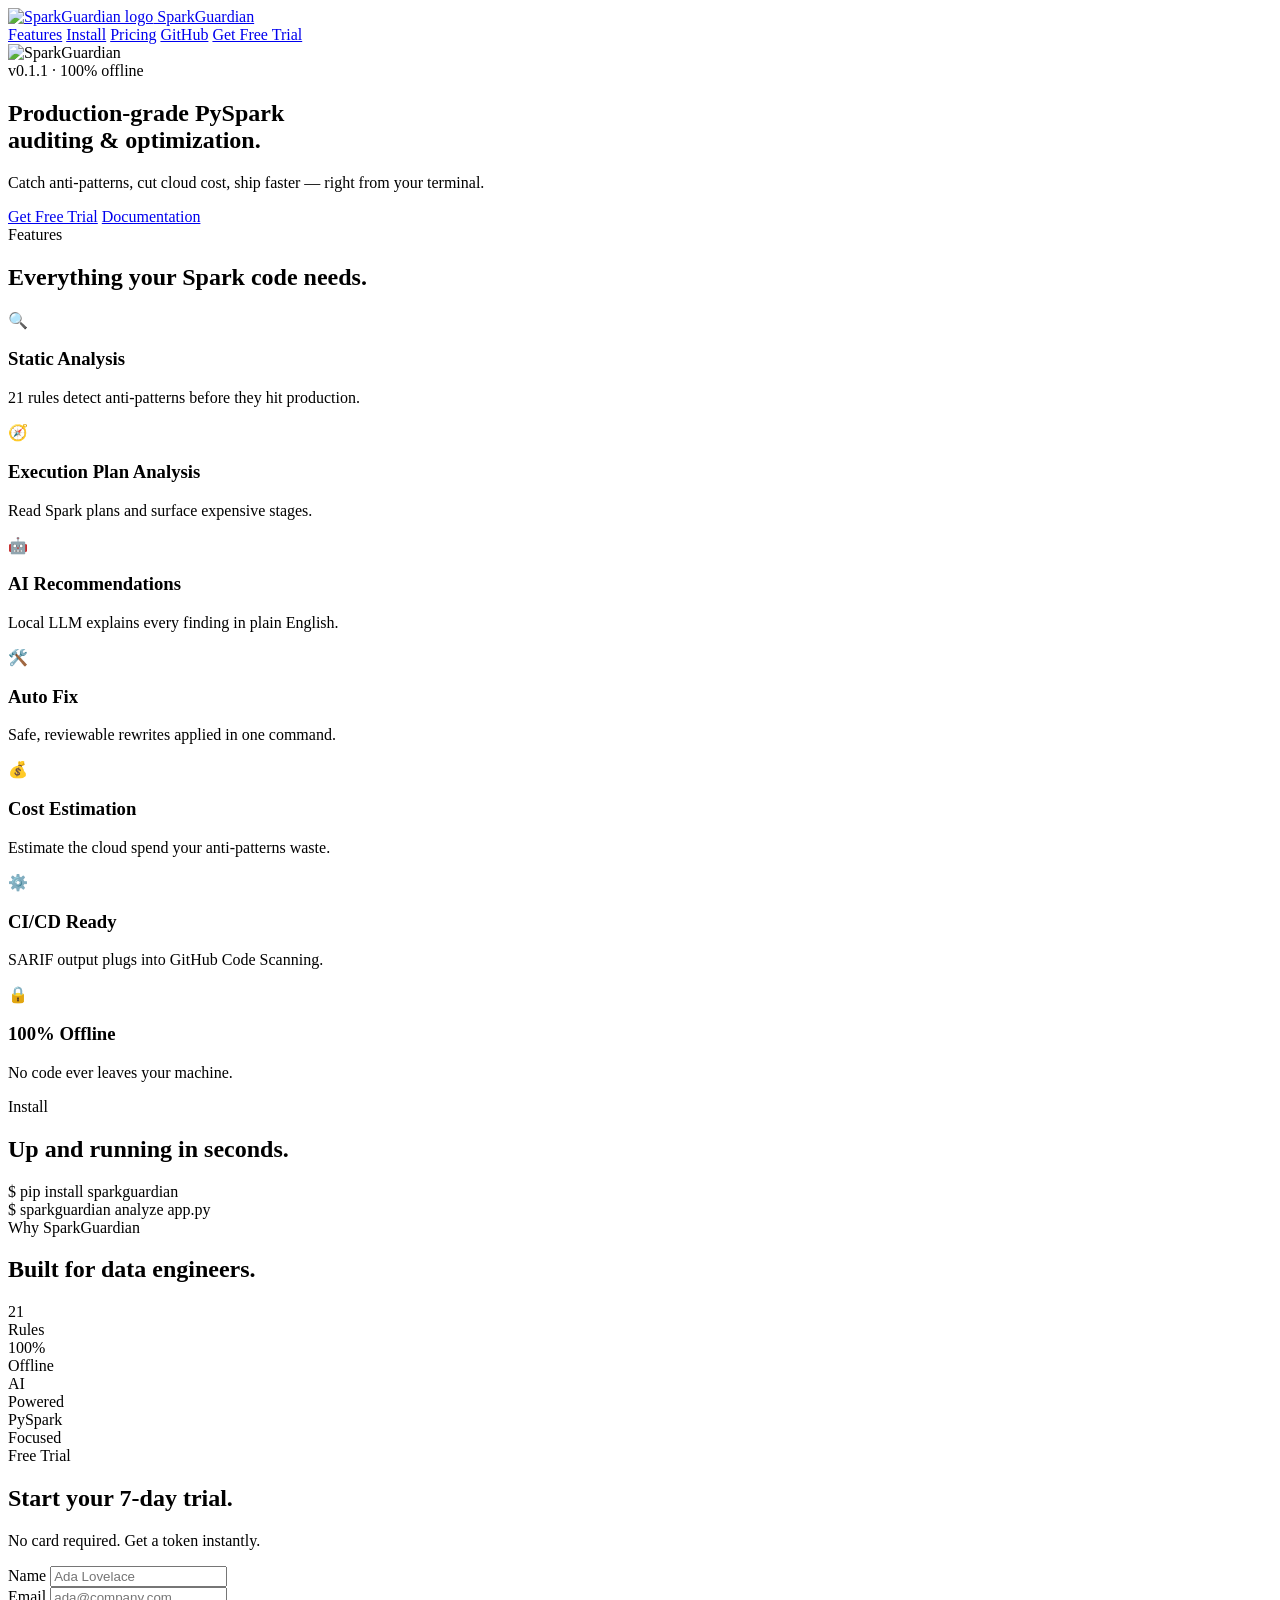
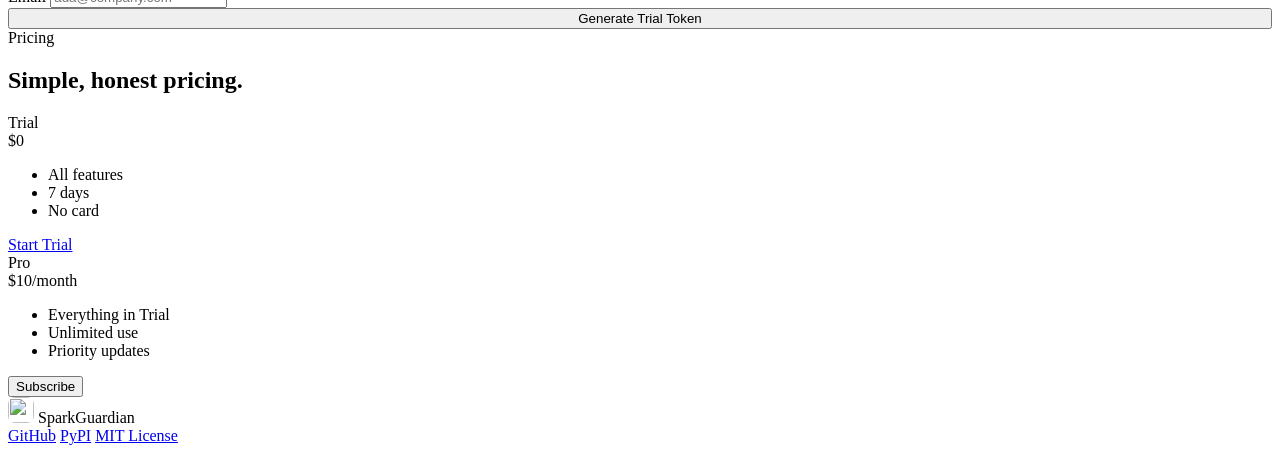
==== application/frontend/index.html @ 20387e4a "feat: licensing portal app + CLI license gate Add application/ — FastAPI landing page, trial-token g" ====
<!doctype html>
<html lang="en">
<head>
  <meta charset="utf-8" />
  <meta name="viewport" content="width=device-width, initial-scale=1" />
  <title>SparkGuardian — PySpark Auditing & Optimization</title>
  <meta name="description" content="Production-grade PySpark auditing, optimization and cost estimation. 100% offline, AI-powered." />
  <link rel="icon" href="/static/img/logo.jpeg" />
  <link rel="stylesheet" href="/static/css/styles.css" />
</head>
<body>
  <!-- ===== Header ===== -->
  <header>
    <div class="container nav">
      <a class="brand" href="/">
        <img src="/static/img/logo.jpeg" alt="SparkGuardian logo" />
        SparkGuardian
      </a>
      <nav class="nav-links">
        <a href="#features">Features</a>
        <a href="#install">Install</a>
        <a href="#pricing">Pricing</a>
        <a href="https://github.com/MohamedDataX/sparkguardian">GitHub</a>
        <a class="btn btn-primary" href="#trial">Get Free Trial</a>
      </nav>
    </div>
  </header>

  <!-- ===== Hero ===== -->
  <section class="hero container">
    <img class="hero-logo" src="/static/img/logo.jpeg" alt="SparkGuardian" />
    <div><span class="pill"><span class="dot"></span> v0.1.1 · 100% offline</span></div>
    <h1>Production-grade <span class="grad">PySpark</span><br />auditing &amp; optimization.</h1>
    <p>Catch anti-patterns, cut cloud cost, ship faster — right from your terminal.</p>
    <div class="hero-actions">
      <a class="btn btn-primary" href="#trial">Get Free Trial</a>
      <a class="btn btn-ghost" href="https://github.com/MohamedDataX/sparkguardian">Documentation</a>
    </div>
  </section>

  <!-- ===== Features ===== -->
  <section id="features" class="container reveal">
    <div class="section-head">
      <div class="eyebrow">Features</div>
      <h2>Everything your Spark code needs.</h2>
    </div>
    <div class="grid">
      <div class="card"><div class="ico">🔍</div><h3>Static Analysis</h3><p>21 rules detect anti-patterns before they hit production.</p></div>
      <div class="card"><div class="ico">🧭</div><h3>Execution Plan Analysis</h3><p>Read Spark plans and surface expensive stages.</p></div>
      <div class="card"><div class="ico">🤖</div><h3>AI Recommendations</h3><p>Local LLM explains every finding in plain English.</p></div>
      <div class="card"><div class="ico">🛠️</div><h3>Auto Fix</h3><p>Safe, reviewable rewrites applied in one command.</p></div>
      <div class="card"><div class="ico">💰</div><h3>Cost Estimation</h3><p>Estimate the cloud spend your anti-patterns waste.</p></div>
      <div class="card"><div class="ico">⚙️</div><h3>CI/CD Ready</h3><p>SARIF output plugs into GitHub Code Scanning.</p></div>
      <div class="card"><div class="ico">🔒</div><h3>100% Offline</h3><p>No code ever leaves your machine.</p></div>
    </div>
  </section>

  <!-- ===== Install ===== -->
  <section id="install" class="container reveal">
    <div class="section-head">
      <div class="eyebrow">Install</div>
      <h2>Up and running in seconds.</h2>
    </div>
    <div class="install-grid">
      <div class="code-block"><span class="c-prompt">$</span> pip install sparkguardian</div>
      <div class="code-block"><span class="c-prompt">$</span> sparkguardian analyze app.py</div>
    </div>
  </section>

  <!-- ===== Why / stats ===== -->
  <section class="container reveal">
    <div class="section-head">
      <div class="eyebrow">Why SparkGuardian</div>
      <h2>Built for data engineers.</h2>
    </div>
    <div class="stats">
      <div class="stat"><div class="num">21</div><div class="lbl">Rules</div></div>
      <div class="stat"><div class="num">100%</div><div class="lbl">Offline</div></div>
      <div class="stat"><div class="num">AI</div><div class="lbl">Powered</div></div>
      <div class="stat"><div class="num">PySpark</div><div class="lbl">Focused</div></div>
    </div>
  </section>

  <!-- ===== Free trial ===== -->
  <section id="trial" class="container reveal">
    <div class="section-head">
      <div class="eyebrow">Free Trial</div>
      <h2>Start your 7-day trial.</h2>
      <p>No card required. Get a token instantly.</p>
    </div>
    <div class="panel">
      <form id="trial-form">
        <div class="field">
          <label for="name">Name</label>
          <input id="name" name="name" type="text" placeholder="Ada Lovelace" required />
        </div>
        <div class="field">
          <label for="email">Email</label>
          <input id="email" name="email" type="email" placeholder="ada@company.com" required />
        </div>
        <button class="btn btn-primary" type="submit" style="width:100%;justify-content:center">Generate Trial Token</button>
      </form>
      <div id="trial-msg" class="msg"></div>
      <div id="token-out" class="token-out" hidden>
        <div class="token-box">
          <span class="tok" id="token-value"></span>
          <button class="copy-btn" id="copy-btn" type="button">Copy</button>
        </div>
        <p class="note">Activate with: <code>sparkguardian activate</code> — expires in 7 days.</p>
      </div>
    </div>
  </section>

  <!-- ===== Pricing ===== -->
  <section id="pricing" class="container reveal">
    <div class="section-head">
      <div class="eyebrow">Pricing</div>
      <h2>Simple, honest pricing.</h2>
    </div>
    <div class="pricing">
      <div class="price-card">
        <div class="plan">Trial</div>
        <div class="amount">$0</div>
        <ul><li>All features</li><li>7 days</li><li>No card</li></ul>
        <a class="btn btn-ghost" href="#trial">Start Trial</a>
      </div>
      <div class="price-card featured">
        <div class="plan">Pro</div>
        <div class="amount">$10<span>/month</span></div>
        <ul><li>Everything in Trial</li><li>Unlimited use</li><li>Priority updates</li></ul>
        <button class="btn btn-primary" id="subscribe-btn" type="button">Subscribe</button>
        <div id="pay-msg" class="msg"></div>
      </div>
    </div>
  </section>

  <!-- ===== Footer ===== -->
  <footer>
    <div class="container foot">
      <div class="brand"><img src="/static/img/logo.jpeg" alt="" style="width:26px;height:26px;border-radius:7px" /> SparkGuardian</div>
      <div class="foot-links">
        <a href="https://github.com/MohamedDataX/sparkguardian">GitHub</a>
        <a href="https://pypi.org/project/sparkguardian/">PyPI</a>
        <a href="https://github.com/MohamedDataX/sparkguardian/blob/main/LICENSE">MIT License</a>
      </div>
    </div>
  </footer>

  <script src="/static/js/main.js"></script>
</body>
</html>
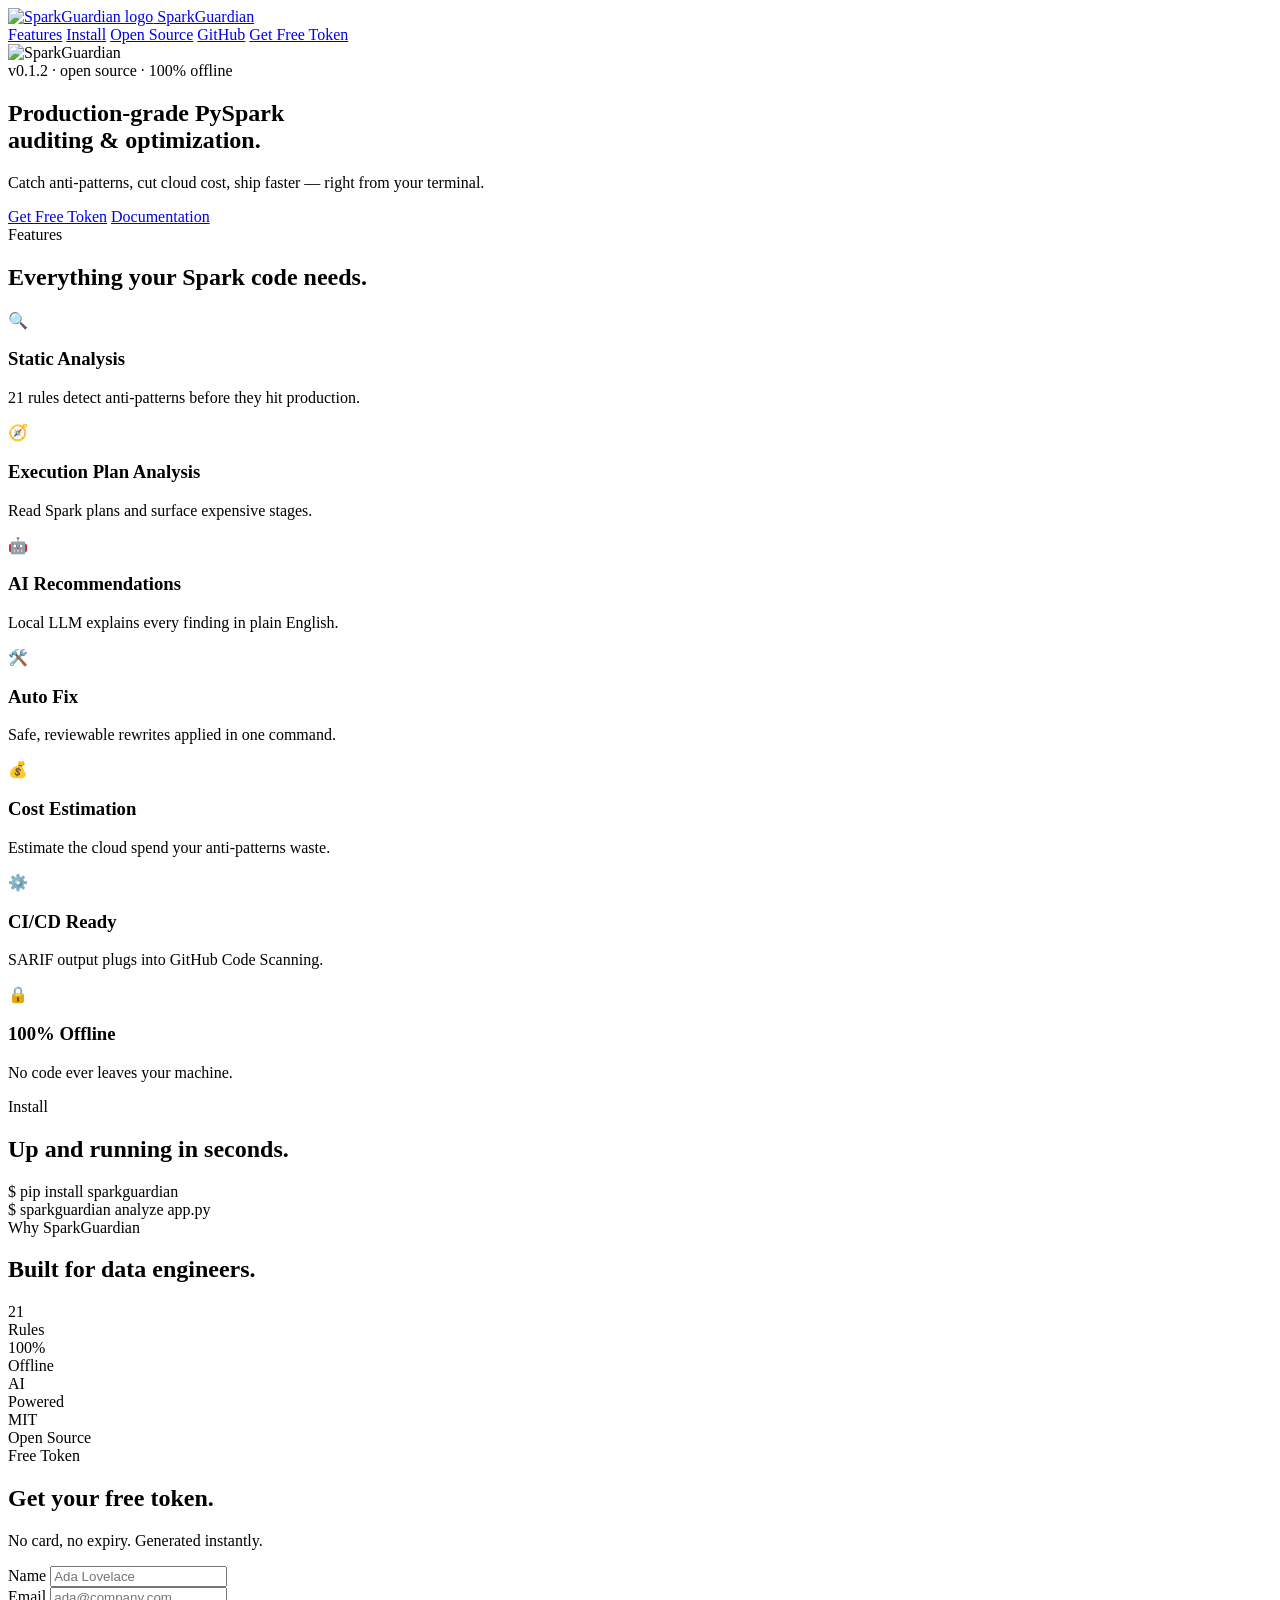
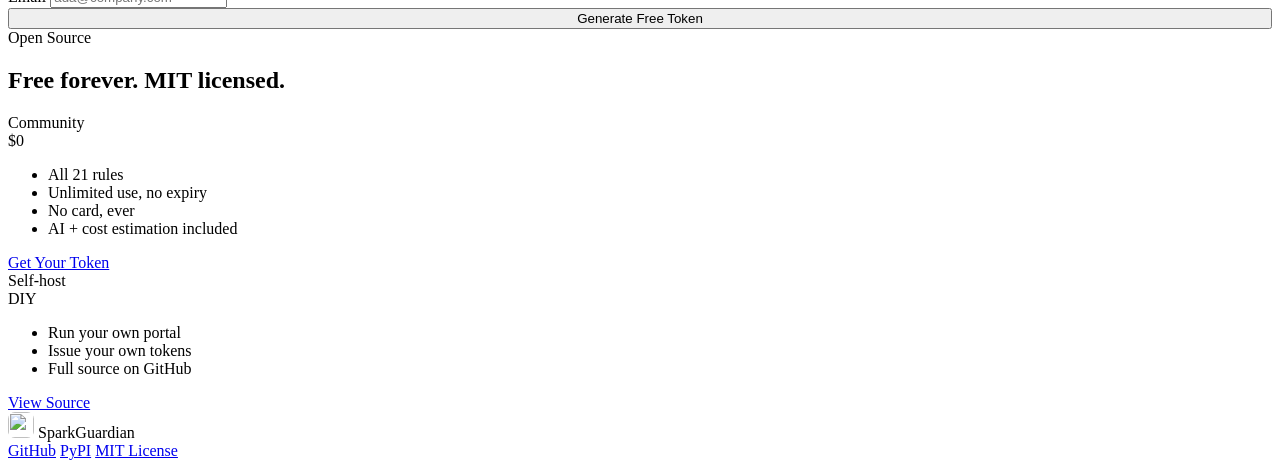
==== commit ddfd0810: "feat(licensing): drop Stripe, make tokens free and open source SparkGuardian is MIT-licensed, so the" ====
--- a/application/frontend/index.html
+++ b/application/frontend/index.html
@@ -19,9 +19,9 @@
       <nav class="nav-links">
         <a href="#features">Features</a>
         <a href="#install">Install</a>
-        <a href="#pricing">Pricing</a>
-        <a href="https://github.com/MohamedDataX/sparkguardian">GitHub</a>
-        <a class="btn btn-primary" href="#trial">Get Free Trial</a>
+        <a href="#open-source">Open Source</a>
+        <a href="https://github.com/MohamedDataX/sparkguardian" target="_blank" rel="noopener noreferrer">GitHub</a>
+        <a class="btn btn-primary" href="#token">Get Free Token</a>
       </nav>
     </div>
   </header>
@@ -29,12 +29,12 @@
   <!-- ===== Hero ===== -->
   <section class="hero container">
     <img class="hero-logo" src="/static/img/logo.jpeg" alt="SparkGuardian" />
-    <div><span class="pill"><span class="dot"></span> v0.1.1 · 100% offline</span></div>
+    <div><span class="pill"><span class="dot"></span> v0.1.2 · open source · 100% offline</span></div>
     <h1>Production-grade <span class="grad">PySpark</span><br />auditing &amp; optimization.</h1>
     <p>Catch anti-patterns, cut cloud cost, ship faster — right from your terminal.</p>
     <div class="hero-actions">
-      <a class="btn btn-primary" href="#trial">Get Free Trial</a>
-      <a class="btn btn-ghost" href="https://github.com/MohamedDataX/sparkguardian">Documentation</a>
+      <a class="btn btn-primary" href="#token">Get Free Token</a>
+      <a class="btn btn-ghost" href="https://github.com/MohamedDataX/sparkguardian" target="_blank" rel="noopener noreferrer">Documentation</a>
     </div>
   </section>
 
@@ -77,19 +77,19 @@
       <div class="stat"><div class="num">21</div><div class="lbl">Rules</div></div>
       <div class="stat"><div class="num">100%</div><div class="lbl">Offline</div></div>
       <div class="stat"><div class="num">AI</div><div class="lbl">Powered</div></div>
-      <div class="stat"><div class="num">PySpark</div><div class="lbl">Focused</div></div>
+      <div class="stat"><div class="num">MIT</div><div class="lbl">Open Source</div></div>
     </div>
   </section>
 
-  <!-- ===== Free trial ===== -->
-  <section id="trial" class="container reveal">
+  <!-- ===== Free token ===== -->
+  <section id="token" class="container reveal">
     <div class="section-head">
-      <div class="eyebrow">Free Trial</div>
-      <h2>Start your 7-day trial.</h2>
-      <p>No card required. Get a token instantly.</p>
+      <div class="eyebrow">Free Token</div>
+      <h2>Get your free token.</h2>
+      <p>No card, no expiry. Generated instantly.</p>
     </div>
     <div class="panel">
-      <form id="trial-form">
+      <form id="token-form">
         <div class="field">
           <label for="name">Name</label>
           <input id="name" name="name" type="text" placeholder="Ada Lovelace" required />
@@ -98,38 +98,37 @@
           <label for="email">Email</label>
           <input id="email" name="email" type="email" placeholder="ada@company.com" required />
         </div>
-        <button class="btn btn-primary" type="submit" style="width:100%;justify-content:center">Generate Trial Token</button>
+        <button class="btn btn-primary" type="submit" style="width:100%;justify-content:center">Generate Free Token</button>
       </form>
-      <div id="trial-msg" class="msg"></div>
+      <div id="token-msg" class="msg"></div>
       <div id="token-out" class="token-out" hidden>
         <div class="token-box">
           <span class="tok" id="token-value"></span>
           <button class="copy-btn" id="copy-btn" type="button">Copy</button>
         </div>
-        <p class="note">Activate with: <code>sparkguardian activate</code> — expires in 7 days.</p>
+        <p class="note">Activate with: <code>sparkguardian activate</code> — never expires.</p>
       </div>
     </div>
   </section>
 
-  <!-- ===== Pricing ===== -->
-  <section id="pricing" class="container reveal">
+  <!-- ===== Open source ===== -->
+  <section id="open-source" class="container reveal">
     <div class="section-head">
-      <div class="eyebrow">Pricing</div>
-      <h2>Simple, honest pricing.</h2>
+      <div class="eyebrow">Open Source</div>
+      <h2>Free forever. MIT licensed.</h2>
     </div>
     <div class="pricing">
+      <div class="price-card featured">
+        <div class="plan">Community</div>
+        <div class="amount">$0</div>
+        <ul><li>All 21 rules</li><li>Unlimited use, no expiry</li><li>No card, ever</li><li>AI + cost estimation included</li></ul>
+        <a class="btn btn-primary" href="#token">Get Your Token</a>
+      </div>
       <div class="price-card">
-        <div class="plan">Trial</div>
-        <div class="amount">$0</div>
-        <ul><li>All features</li><li>7 days</li><li>No card</li></ul>
-        <a class="btn btn-ghost" href="#trial">Start Trial</a>
-      </div>
-      <div class="price-card featured">
-        <div class="plan">Pro</div>
-        <div class="amount">$10<span>/month</span></div>
-        <ul><li>Everything in Trial</li><li>Unlimited use</li><li>Priority updates</li></ul>
-        <button class="btn btn-primary" id="subscribe-btn" type="button">Subscribe</button>
-        <div id="pay-msg" class="msg"></div>
+        <div class="plan">Self-host</div>
+        <div class="amount">DIY</div>
+        <ul><li>Run your own portal</li><li>Issue your own tokens</li><li>Full source on GitHub</li></ul>
+        <a class="btn btn-ghost" href="https://github.com/MohamedDataX/sparkguardian" target="_blank" rel="noopener noreferrer">View Source</a>
       </div>
     </div>
   </section>
@@ -139,9 +138,9 @@
     <div class="container foot">
       <div class="brand"><img src="/static/img/logo.jpeg" alt="" style="width:26px;height:26px;border-radius:7px" /> SparkGuardian</div>
       <div class="foot-links">
-        <a href="https://github.com/MohamedDataX/sparkguardian">GitHub</a>
-        <a href="https://pypi.org/project/sparkguardian/">PyPI</a>
-        <a href="https://github.com/MohamedDataX/sparkguardian/blob/main/LICENSE">MIT License</a>
+        <a href="https://github.com/MohamedDataX/sparkguardian" target="_blank" rel="noopener noreferrer">GitHub</a>
+        <a href="https://pypi.org/project/sparkguardian/" target="_blank" rel="noopener noreferrer">PyPI</a>
+        <a href="https://github.com/MohamedDataX/sparkguardian/blob/main/LICENSE" target="_blank" rel="noopener noreferrer">MIT License</a>
       </div>
     </div>
   </footer>
